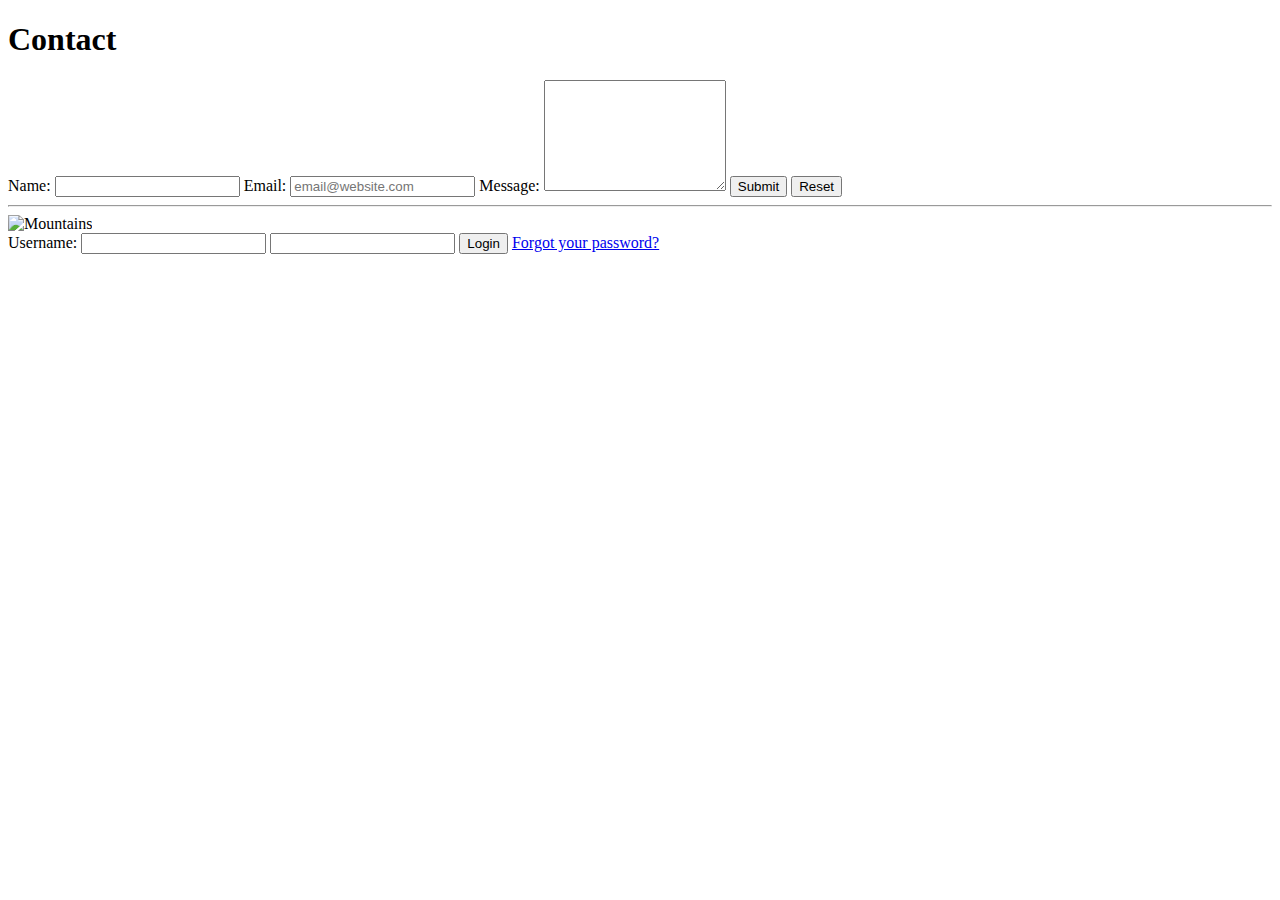
==== index.html @ 39bd06fb "this commit will add index.html" ====
<!DOCTYPE html>
<html>
<head>
	<title>Selectors</title>
  <meta name="viewport" content="width=device-width, initial-scale=1">
  <link href='http://fonts.googleapis.com/css?family=Nunito:400,300' rel='stylesheet' type='text/css'>
  <link rel="stylesheet" href="css/base-style.css">
  <link rel="stylesheet" href="css/selectors.css">
</head>
<body>
	<div id="container">
		<form class="form-contact br">
	  	<h1>Contact</h1>

		  <label for="name">Name:</label> 
		  <input type="text" id="name">

     	<label for="email">Email:</label>
     	<input type="email" id="email" placeholder="email@website.com">
  
     	<label for="msg">Message:</label>
     	<textarea id="msg" rows="7"></textarea>

		  <input type="submit" class = "btn inln default" value="Submit">
 		  <input type="reset" class = "btn inln error" value="Reset"> 
		</form>
		
		<hr>
 		<img src="img/test.jpg" alt="Mountains" class="avatar rounded">
		
		<form class="form-login">
			<label for="username">Username:</label> 
			<input type="text" id="username">

			<input type="password" id="password">
     
			<input type="submit" class = "btn default" value="Login">
      <a href="#" target="_blank">Forgot your password?</a> 
		</form>
	</div>
</body>
</html>
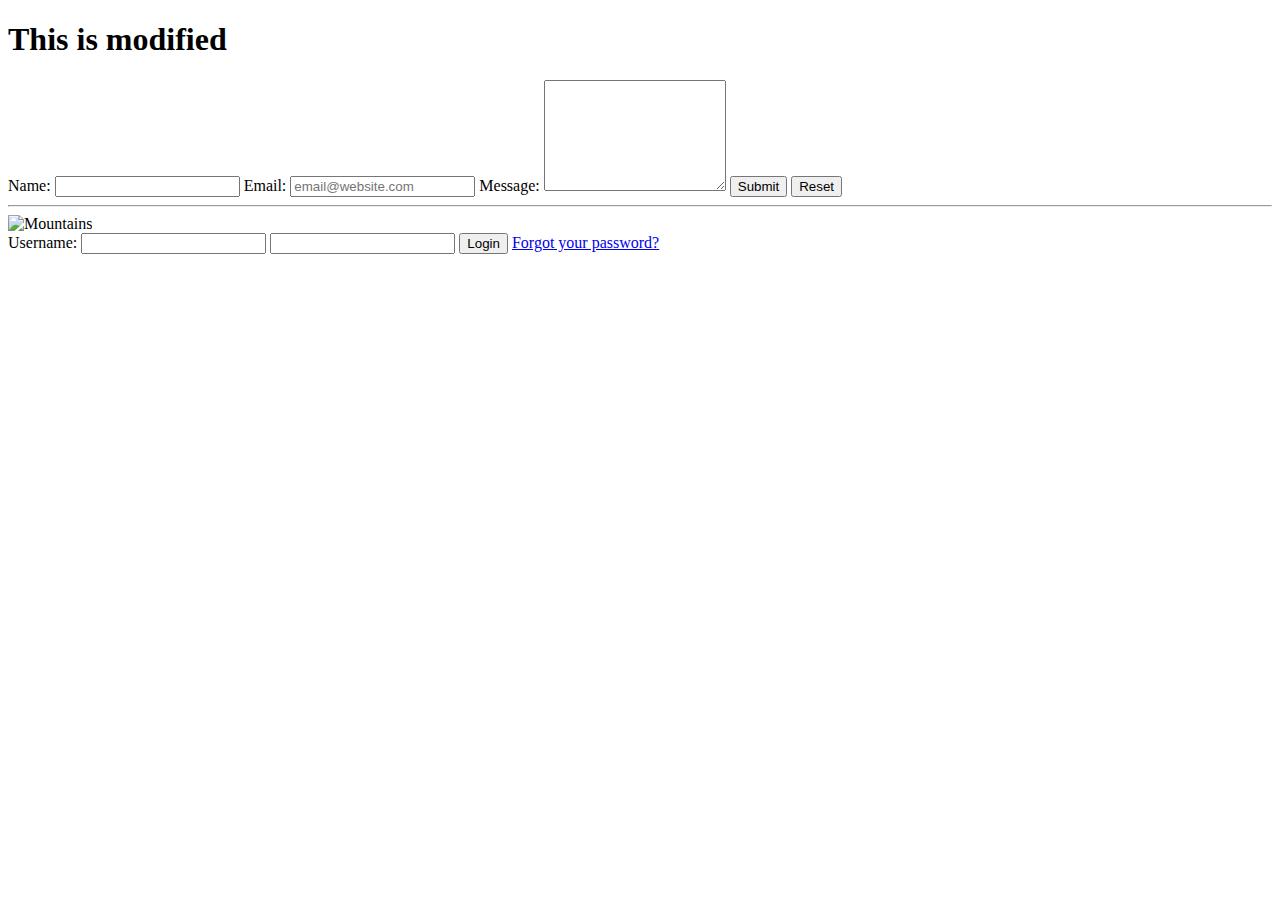
==== commit 18ed813a: "test" ====
--- a/index.html
+++ b/index.html
@@ -10,7 +10,7 @@
 <body>
 	<div id="container">
 		<form class="form-contact br">
-	  	<h1>Contact</h1>
+	  	<h1>This is modified</h1>
 
 		  <label for="name">Name:</label> 
 		  <input type="text" id="name">
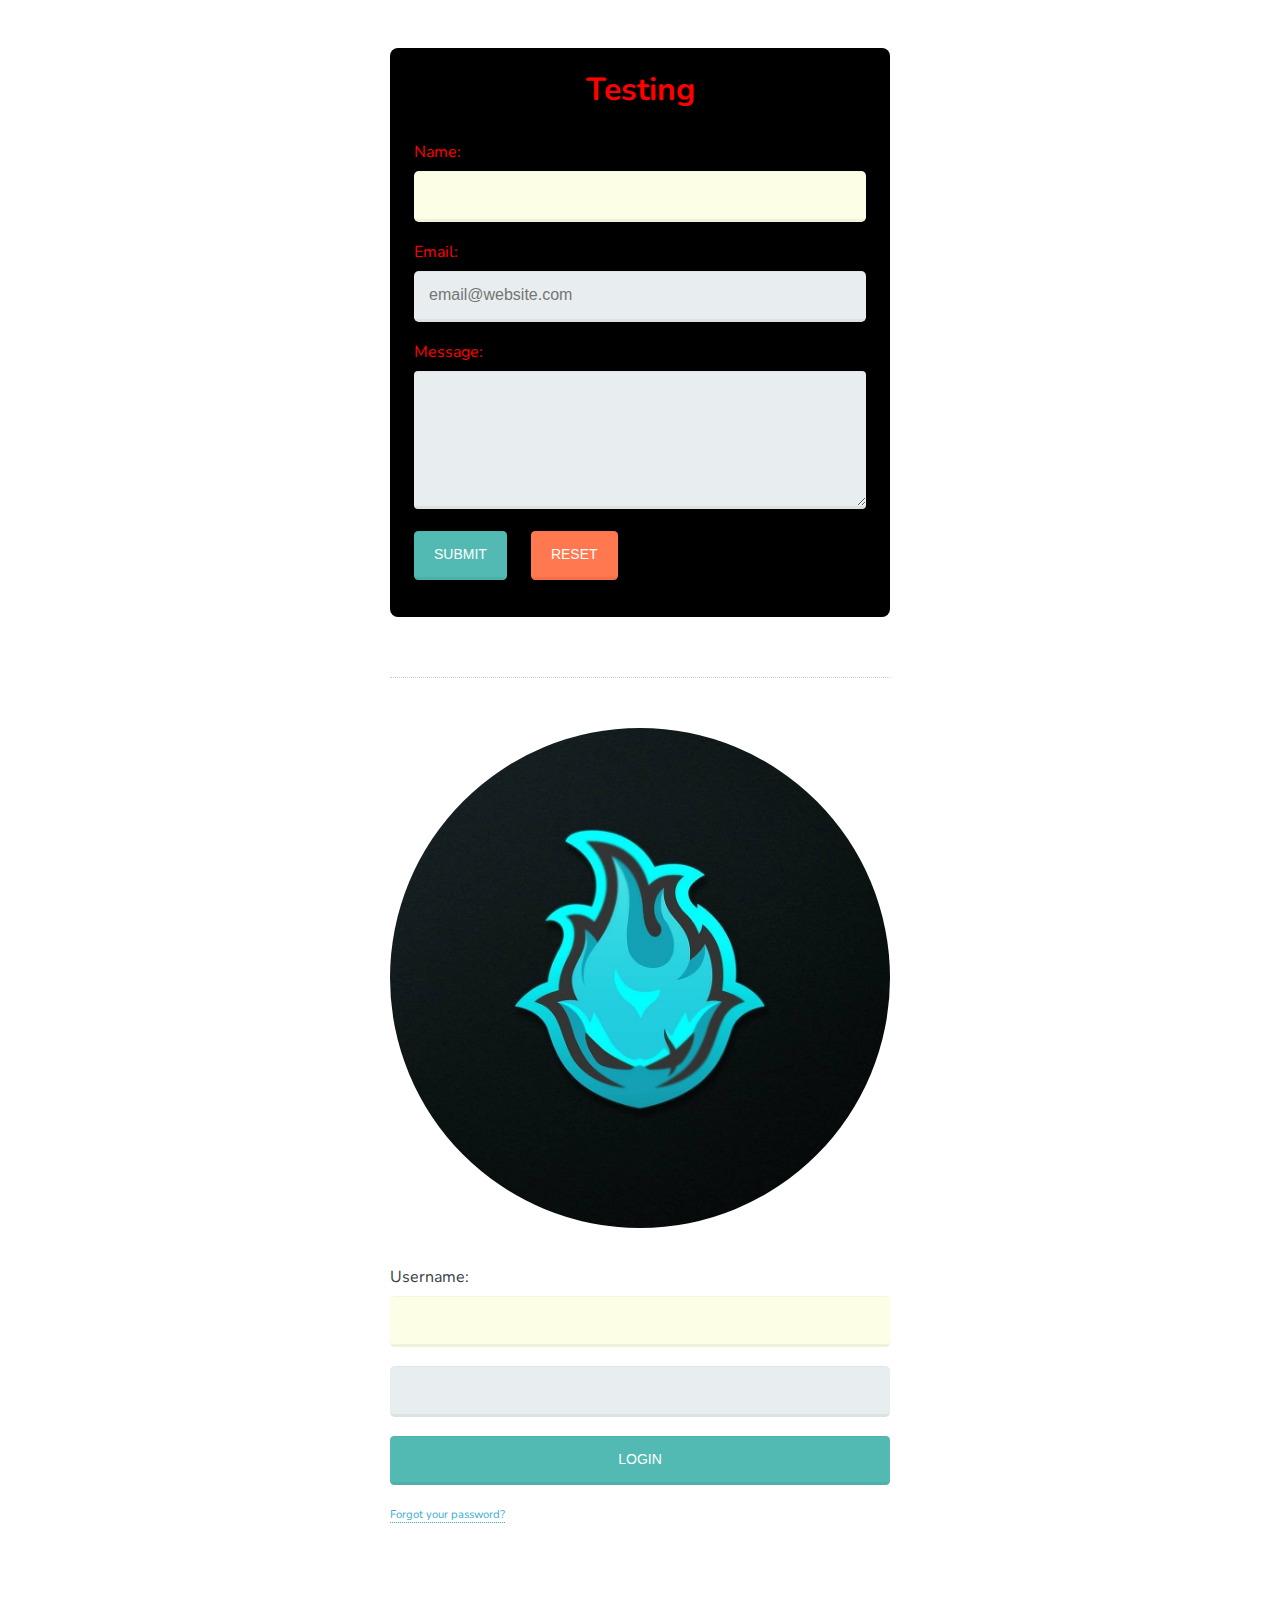
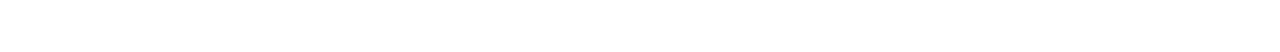
==== commit 9a11ae70: "testing push function" ====
--- a/index.html
+++ b/index.html
@@ -10,7 +10,7 @@
 <body>
 	<div id="container">
 		<form class="form-contact br">
-	  	<h1>This is modified</h1>
+	  	<h1>Testing</h1>
 
 		  <label for="name">Name:</label> 
 		  <input type="text" id="name">
--- a/css/base-style.css
+++ b/css/base-style.css
@@ -0,0 +1,55 @@
+/* Base Styles -------------------- */
+
+* {
+	box-sizing: border-box;
+}
+body {
+	font-family: 'Nunito', sans-serif;
+	color: #384047;
+	padding: 40px 0 60px;
+}
+hr {
+  border: 0;
+  height: 0;
+  border-top: 1px dotted rgba(0, 0, 0, 0.2);
+  margin: 50px 0;
+}
+h1 {
+  margin: 0 0 30px 0;
+  text-align: center;
+}
+form {
+	margin-bottom: 60px;
+}
+
+/* Form Fields -------------------- */
+
+input,
+textarea {
+  font-size: 1em;
+  color: black;
+  font-weight: 300; 
+  width: 100%;
+  border: none;
+  height: auto;
+  padding: 15px;
+  outline: 0;
+  margin-bottom: 1.2em;
+  border-radius: .3em;
+  border-bottom: 3px solid rgba(0,0,0, 0.05);
+  background-color: #e8eeef;
+  box-shadow: 0 1px 0 rgba(0,0,0,0.03) inset;
+}
+
+label {
+  display: block;
+  margin-bottom: 0.5em; 
+}
+
+/* Media Queries -------------------- */
+
+@media (max-width: 768px) {
+	#container {
+		width: 92%;
+	}
+}--- a/css/selectors.css
+++ b/css/selectors.css
@@ -0,0 +1,84 @@
+/* 
+form[class = "form-contact"] {
+    color: red;
+    padding: 20px 24px;
+    background: #000000;
+}
+
+div[id = "container"] {
+    max-width: 500px;
+    margin: auto;
+} */
+
+.form-contact {
+    color: red;
+    padding: 20px 24px;
+    background: #000000;
+}
+
+#container {
+    max-width: 500px;
+    margin: auto;
+}
+
+input[type = "text"] {
+    background: #fdfee6;
+}
+
+.btn {
+    font-size: .875em;
+    font-weight: 400;
+    color: #fff;
+    padding-left: 20px;
+    padding-right: 20px;
+    text-transform: uppercase;
+    cursor: pointer;
+}
+
+.btn:hover {
+    opacity: 75%;
+}
+
+a[target = "_blank"] {
+    color: #39add1;
+    text-decoration: none;
+    border-bottom: 1px dotted;
+}
+
+.br {
+    border-radius: 0.5em;
+}
+
+.avatar {
+    display: black;
+    margin: 0 auto 2em;
+    max-width: 100%;
+}
+
+.rounded {
+    border-radius: 50%;
+}
+
+.default {
+    background-color: #52bab3;
+}
+
+.error {
+    background-color: #ff784f;
+}
+
+@media (min-width: 769px) {
+    .inln {
+        width: auto;
+        display: inline-block;
+    }
+    .btn + .btn {
+        margin-left: 20px;
+    }
+}
+
+/* Combinators */
+/* > targets direct child element */
+form > a {
+    font-size: 0.7em;
+}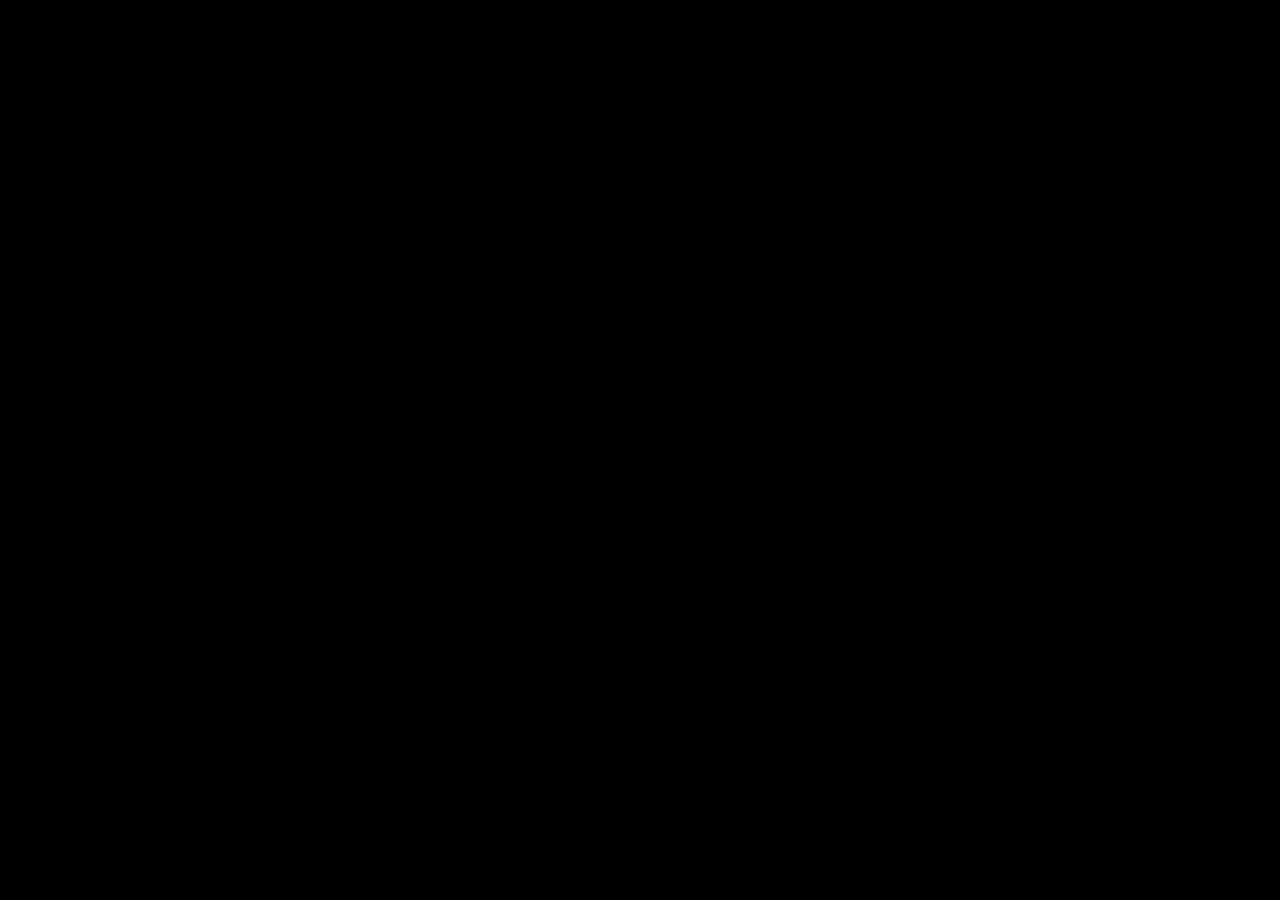
==== commit 18e09f98: "Rename two.html to index.html" ====
--- a/index.html
+++ b/index.html
@@ -1,42 +1,24 @@
-<!DOCTYPE html>
-<html>
-<head>
-	<title>Selectors</title>
-  <meta name="viewport" content="width=device-width, initial-scale=1">
-  <link href='http://fonts.googleapis.com/css?family=Nunito:400,300' rel='stylesheet' type='text/css'>
-  <link rel="stylesheet" href="css/base-style.css">
-  <link rel="stylesheet" href="css/selectors.css">
-</head>
-<body>
-	<div id="container">
-		<form class="form-contact br">
-	  	<h1>Testing</h1>
-
-		  <label for="name">Name:</label> 
-		  <input type="text" id="name">
-
-     	<label for="email">Email:</label>
-     	<input type="email" id="email" placeholder="email@website.com">
-  
-     	<label for="msg">Message:</label>
-     	<textarea id="msg" rows="7"></textarea>
-
-		  <input type="submit" class = "btn inln default" value="Submit">
- 		  <input type="reset" class = "btn inln error" value="Reset"> 
-		</form>
-		
-		<hr>
- 		<img src="img/test.jpg" alt="Mountains" class="avatar rounded">
-		
-		<form class="form-login">
-			<label for="username">Username:</label> 
-			<input type="text" id="username">
-
-			<input type="password" id="password">
-     
-			<input type="submit" class = "btn default" value="Login">
-      <a href="#" target="_blank">Forgot your password?</a> 
-		</form>
-	</div>
-</body>
-</html>+<!doctype html>
+<html>
+    <head>
+        <link rel="stylesheet" href="css/two.css">
+    </head>
+    <body>
+        <div id="black" class='char'></div> 
+        <div id="blue" class='char'></div> 
+        <div id="brown" class='char'></div> 
+        <div id="cyan" class='char'></div>
+        <div id="green" class='char'></div>
+        <div id="lime" class='char'></div>
+        <div id="orange" class='char'></div>
+        <div id="pink" class='char'></div>
+        <div id="purple" class='char'></div>
+        <div id="red" class='char'></div>
+        <div id="tan" class='char'></div>
+        <div id="white" class='char'></div> 
+        <!-- <main id='bg'></main> -->
+        <!-- <canvas id="canvas" class="canvas">
+        </canvas> -->
+        <script src="two.js"></script>
+    </body>
+</html>
--- a/css/two.css
+++ b/css/two.css
@@ -0,0 +1,93 @@
+
+.char {
+    position: absolute;
+    height: 74px;
+    width: 50px;
+    background-repeat: no-repeat;
+    background-size: contain;
+}
+
+body {
+    background: url('https://vignette.wikia.nocookie.net/among-us-wiki/images/0/0a/Mirahq.png') no-repeat center center fixed;
+    background-size: contain;
+    background-color: black;
+}
+
+h1 {
+    color: white;
+}
+
+/* #bg {
+} */
+
+/* #canvas {
+    background-image: url('https://vignette.wikia.nocookie.net/among-us-wiki/images/0/0a/Mirahq.png');
+    background-repeat: no-repeat;
+    background-size: contain;
+} */
+
+#black {
+    background-image: url('https://vignette.wikia.nocookie.net/among-us-wiki/images/5/55/7_black.png/revision/latest/scale-to-width-down/140?cb=20200912125223');
+    top: 0px;
+}
+
+#blue {
+    background-image: url('https://vignette.wikia.nocookie.net/among-us-wiki/images/8/8e/2_blue.png/revision/latest/scale-to-width-down/140?cb=20200912125155');
+    top: 104px;
+}
+
+#brown {
+    background-image: url('https://vignette.wikia.nocookie.net/among-us-wiki/images/b/b2/10_brown.png/revision/latest/scale-to-width-down/140?cb=20200912125240');
+    top: 208px;
+}
+
+#cyan {
+    background-image: url('https://vignette.wikia.nocookie.net/among-us-wiki/images/f/f2/11_cyan.png/revision/latest/scale-to-width-down/140?cb=20200912125246');
+    top: 312px;
+}
+
+#green {
+    background-image: url('https://vignette.wikia.nocookie.net/among-us-wiki/images/3/34/3_green.png/revision/latest/scale-to-width-down/140?cb=20200912125201');
+    top: 416px;
+}
+
+#lime {
+    background-image: url('https://vignette.wikia.nocookie.net/among-us-wiki/images/f/fd/12_lime.png/revision/latest/scale-to-width-down/140?cb=20200912125258');
+    top: 520px;
+}
+
+#orange {
+    background-image: url('https://vignette.wikia.nocookie.net/among-us-wiki/images/f/f1/5_orange.png/revision/latest/scale-to-width-down/140?cb=20200912125212');
+    top: 0px;
+    left: 80px;
+}
+
+#pink {
+    background-image: url('https://vignette.wikia.nocookie.net/among-us-wiki/images/9/9b/4_pink.png/revision/latest/scale-to-width-down/140?cb=20200912125206');
+    top: 104px;
+    left: 80px;
+}
+
+#purple {
+    background-image: url('https://vignette.wikia.nocookie.net/among-us-wiki/images/7/72/9_purple.png/revision/latest/scale-to-width-down/140?cb=20200912125234');
+    top: 208px;
+    left: 80px;
+}
+
+#red {
+    background-image: url('https://vignette.wikia.nocookie.net/among-us-wiki/images/a/a6/1_red.png/revision/latest/scale-to-width-down/140?cb=20200912125145');
+    top: 312px;
+    left: 80px;
+}
+
+#tan {
+    background-image: url('https://vignette.wikia.nocookie.net/among-us-wiki/images/8/87/Tan.png/revision/latest?cb=20200921181340');
+    top: 416px;
+    left: 80px;
+}
+
+#white {
+    background-image: url('https://vignette.wikia.nocookie.net/among-us-wiki/images/e/e1/8_white.png/revision/latest/scale-to-width-down/140?cb=20200912125229');
+    top: 520px;
+    left: 80px;
+}